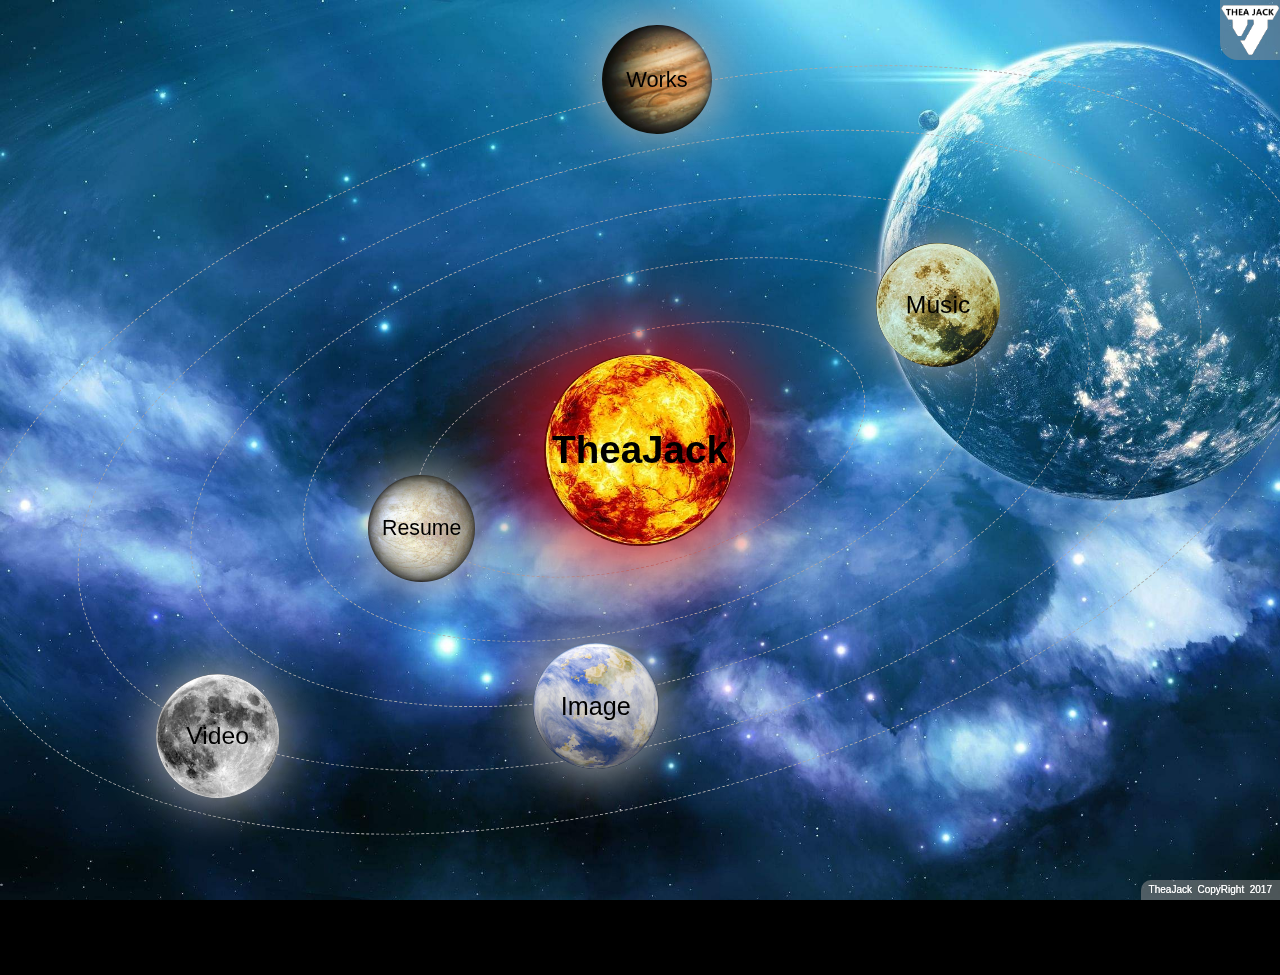
==== index.html @ 1dd4e109 "17-2-21" ====
<!DOCTYPE html>
<html>
  <head>
    <meta charset='utf-8'>
    <meta http-equiv="X-UA-Compatible" content="chrome=1">
    <meta name="keywords" content="validation,validate,css animation,js,jetter,jQuery,js library">  
    <meta name="description" content="js library for form operate and validate,select HTMLElement like jQuery">  
    <meta name="viewport" content="width=device-width, initial-scale=1, maximum-scale=1">

    <meta http-equiv="X-UA-Compatible" content="IE=8">

    <meta http-equiv="X-UA-Compatible" content="chrome=1"/>
    <title>theajack</title>
    <link rel="stylesheet" type="text/css" href="assets/css/common.css"/>
    <link rel="stylesheet" type="text/css" href="assets/css/index.css"/>
  </head>
  <body>
    <div id="main">
      <div class="track resume"></div>
      <div class="track music"></div>
      <div class="track image"></div>
      <div class="track video"></div>
      <div class="track work"></div>
      <div id="origin">TheaJack</div>
      <div>
        <div id="resume" class="planet" onclick="Jet.open('resume.html')">Resume</div>
        <div id="music" class="planet">Music</div>
        <div id="image" class="planet">Image</div>
        <div id="video" class="planet">Video</div>
        <div id="work" class="planet" onclick="Jet.open('works.html')">Works</div>
      </div>
    </div>
    <img id="tjLogo" src="assets/images/theajack.png" onclick="window.open('https://theajack.github.io')"/>
    <div id="tjCopyRight">TheaJack&nbsp;&nbsp;CopyRight&nbsp;&nbsp;2017</div>
    <script src="assets/js/jetter.min.js"></script>
    <script src="assets/js/planet.js"></script>
    <script src="assets/js/main.js"></script>
    <script src="assets/js/logo.js"></script>
  </body>
</html>
---- assets/css/common.css ----
::selection{
  background-color: #aaa;
  color:#fff;
}
::-moz-selection{
  background-color: #aaa;
  color:#fff;
}
*{
  -webkit-box-sizing: border-box;
  -moz-box-sizing: border-box;
  box-sizing: border-box;
}
:before, :after {
  -webkit-box-sizing: border-box;
  -moz-box-sizing: border-box;
  box-sizing: border-box;
}
html,body{
  width: 100%;
  height: 100%;
}
body{
  background-color:#000;
  padding:5px 0;
  color:#fff;
  font-family: "Open Sans",Arial,sans-serif;
  line-height: 22px;
  margin: 0;
  font-size: 13px;
  overflow-x: hidden;
  overflow-y: scroll;
}
.clearfix:after{
  clear:both;
}
.clearfix:before, .clearfix:after{
  display: table;
  content: " ";
}
---- assets/css/index.css ----
body{
  position:fixed;
  overflow:hidden;
  height:100%;
  background-color:#000;
  background-image:url('../images/background.jpg');
  background-size:cover;
}
#main{
  width:100%;
  height:100%;
}
#origin,.planet{
  background-color:#fff;
  border-radius:50%;
  position:absolute;
  transition:all 0.2s linear;
  -webkit-transition:all 0.2s linear;
  /*border:1px solid #000;*/
  color:#000;
  text-align:center;
  font-size:20px;
  cursor:pointer;
  background-size:cover;
}
.planet{
  box-shadow: 0 0 50px 5px #aaa;
}
#origin{
  font-size:30px;
  font-weight:bold;
  background-image:url('../images/center.png');
  box-shadow: 0 0 100px 20px #d00;
}
.track{
  border-radius:50%;
  transform: rotate(-16deg);
  -moz-transform: rotate(-16deg);
  -ms-transform: rotate(-16deg);
  -webkit-transform: rotate(-16deg);
  position:absolute;
  background-color:transparent;
  border:1px dashed #aaa;
}
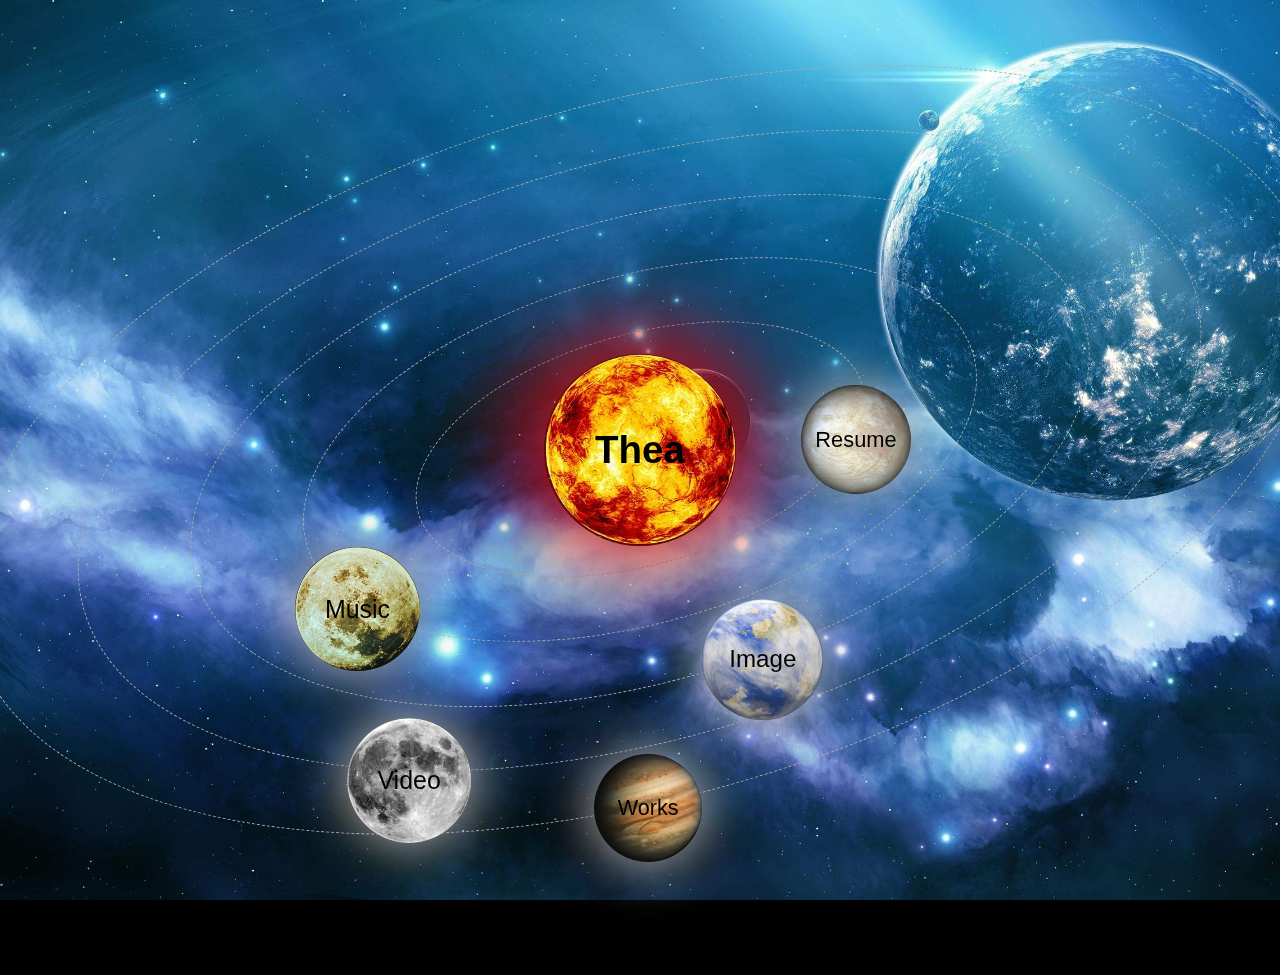
==== commit 02d65c11: "17-2-17" ====
--- a/index.html
+++ b/index.html
@@ -21,20 +21,17 @@
       <div class="track image"></div>
       <div class="track video"></div>
       <div class="track work"></div>
-      <div id="origin">TheaJack</div>
+      <div id="origin">Thea</div>
       <div>
         <div id="resume" class="planet" onclick="Jet.open('resume.html')">Resume</div>
-        <div id="music" class="planet">Music</div>
-        <div id="image" class="planet">Image</div>
-        <div id="video" class="planet">Video</div>
+        <div id="music" class="planet" onclick="Jet.show('In developing','info')">Music</div>
+        <div id="image" class="planet" onclick="Jet.open('In developing','info')">Image</div>
+        <div id="video" class="planet" onclick="Jet.open('In developing','info')">Video</div>
         <div id="work" class="planet" onclick="Jet.open('works.html')">Works</div>
       </div>
     </div>
-    <img id="tjLogo" src="assets/images/theajack.png" onclick="window.open('https://theajack.github.io')"/>
-    <div id="tjCopyRight">TheaJack&nbsp;&nbsp;CopyRight&nbsp;&nbsp;2017</div>
     <script src="assets/js/jetter.min.js"></script>
     <script src="assets/js/planet.js"></script>
     <script src="assets/js/main.js"></script>
-    <script src="assets/js/logo.js"></script>
   </body>
 </html>
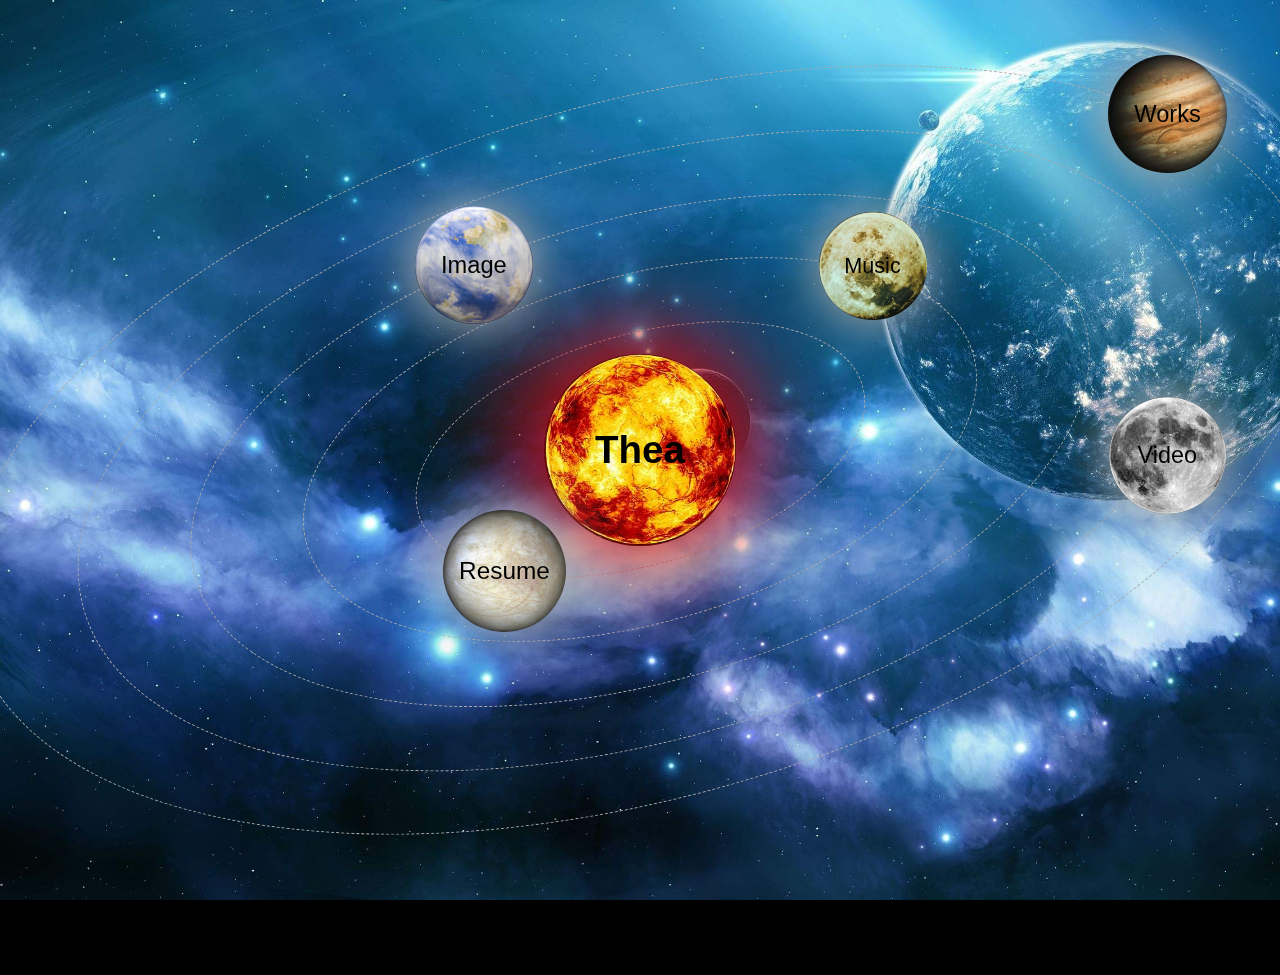
==== commit fc5a3e66: "aa" ====
--- a/index.html
+++ b/index.html
@@ -6,9 +6,7 @@
     <meta name="keywords" content="validation,validate,css animation,js,jetter,jQuery,js library">  
     <meta name="description" content="js library for form operate and validate,select HTMLElement like jQuery">  
     <meta name="viewport" content="width=device-width, initial-scale=1, maximum-scale=1">
-
     <meta http-equiv="X-UA-Compatible" content="IE=8">
-
     <meta http-equiv="X-UA-Compatible" content="chrome=1"/>
     <title>theajack</title>
     <link rel="stylesheet" type="text/css" href="assets/css/common.css"/>
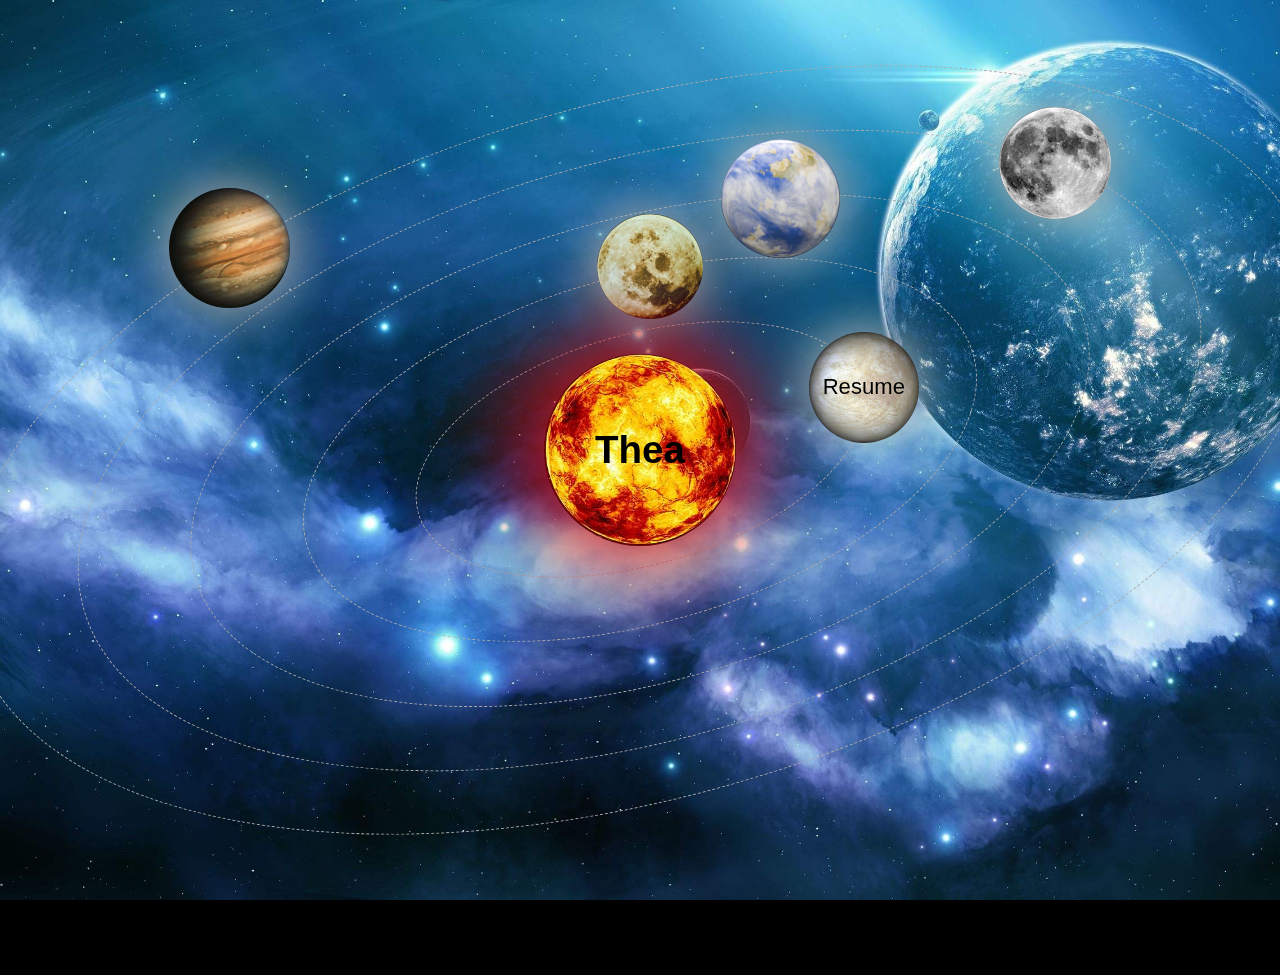
==== commit b25cca0b: "17-7-6" ====
--- a/index.html
+++ b/index.html
@@ -3,12 +3,11 @@
   <head>
     <meta charset='utf-8'>
     <meta http-equiv="X-UA-Compatible" content="chrome=1">
-    <meta name="keywords" content="validation,validate,css animation,js,jetter,jQuery,js library">  
-    <meta name="description" content="js library for form operate and validate,select HTMLElement like jQuery">  
+    <meta name="keywords" content="theapin">  
+    <meta name="description" content="">  
     <meta name="viewport" content="width=device-width, initial-scale=1, maximum-scale=1">
     <meta http-equiv="X-UA-Compatible" content="IE=8">
-    <meta http-equiv="X-UA-Compatible" content="chrome=1"/>
-    <title>theajack</title>
+    <title>Thea</title>
     <link rel="stylesheet" type="text/css" href="assets/css/common.css"/>
     <link rel="stylesheet" type="text/css" href="assets/css/index.css"/>
   </head>
@@ -21,11 +20,11 @@
       <div class="track work"></div>
       <div id="origin">Thea</div>
       <div>
-        <div id="resume" class="planet" onclick="Jet.open('resume.html')">Resume</div>
-        <div id="music" class="planet" onclick="Jet.show('In developing','info')">Music</div>
-        <div id="image" class="planet" onclick="Jet.open('In developing','info')">Image</div>
-        <div id="video" class="planet" onclick="Jet.open('In developing','info')">Video</div>
-        <div id="work" class="planet" onclick="Jet.open('works.html')">Works</div>
+        <div id="resume" class="planet" onclick="Jet.open('https://theapin.github.io/resume/')">Resume</div>
+        <div id="music" class="planet" onclick="Jet.show('It\'s empty','info')"></div>
+        <div id="image" class="planet" onclick="Jet.show('It\'s empty','info')"></div>
+        <div id="video" class="planet" onclick="Jet.show('It\'s empty','info')"></div>
+        <div id="work" class="planet" onclick="Jet.show('It\'s empty','info')"></div>
       </div>
     </div>
     <script src="assets/js/jetter.min.js"></script>
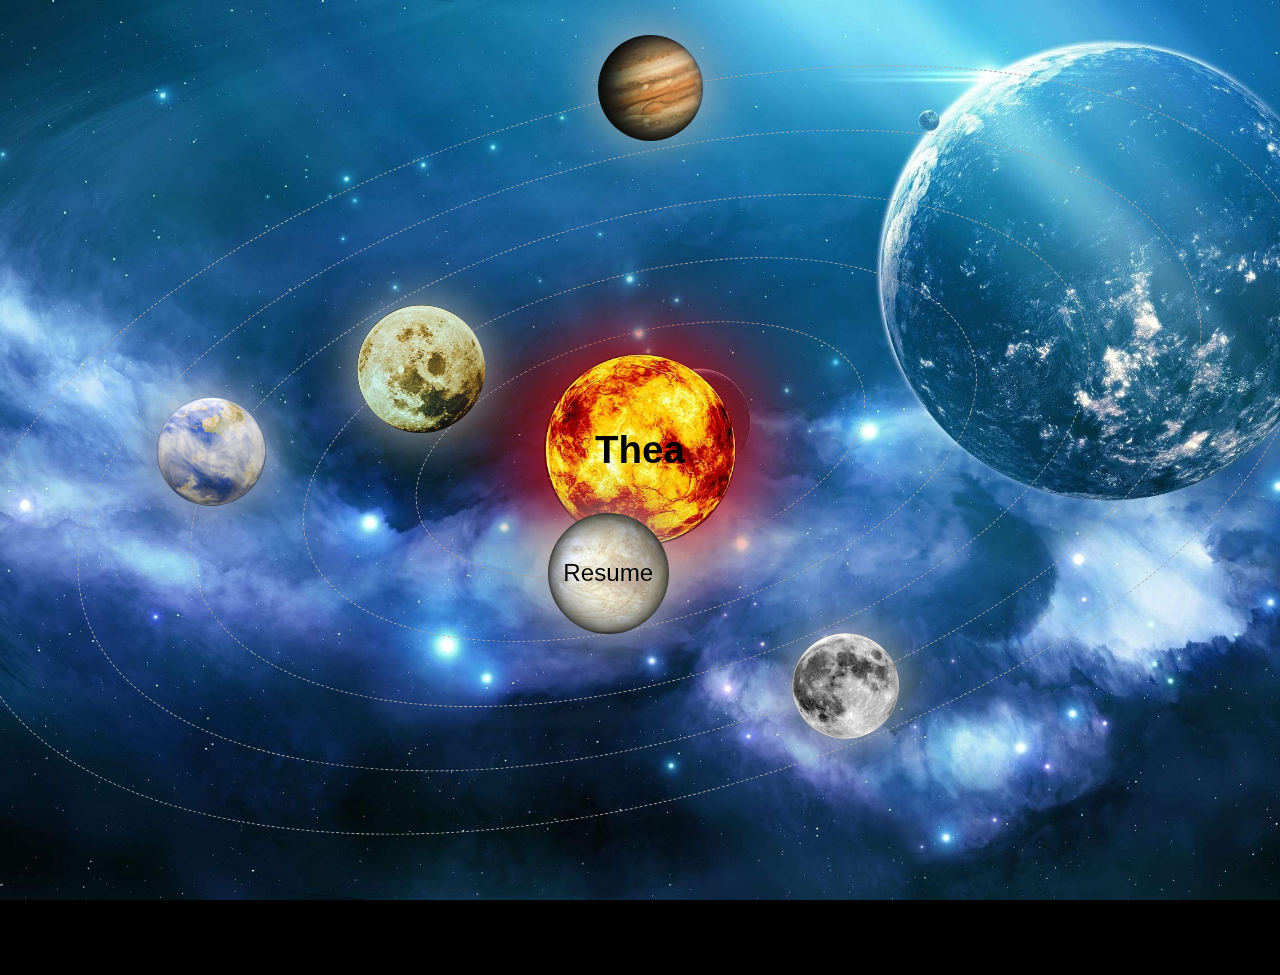
==== commit 98cd1717: "m" ====
--- a/index.html
+++ b/index.html
@@ -26,7 +26,7 @@
         <div id="video" class="planet" onclick="Jet.show('It\'s empty','info')"></div>
         <div id="work" class="planet" onclick="Jet.show('It\'s empty','info')"></div>
       </div>
-    </div>
+    </div> 
     <script src="assets/js/jetter.min.js"></script>
     <script src="assets/js/planet.js"></script>
     <script src="assets/js/main.js"></script>
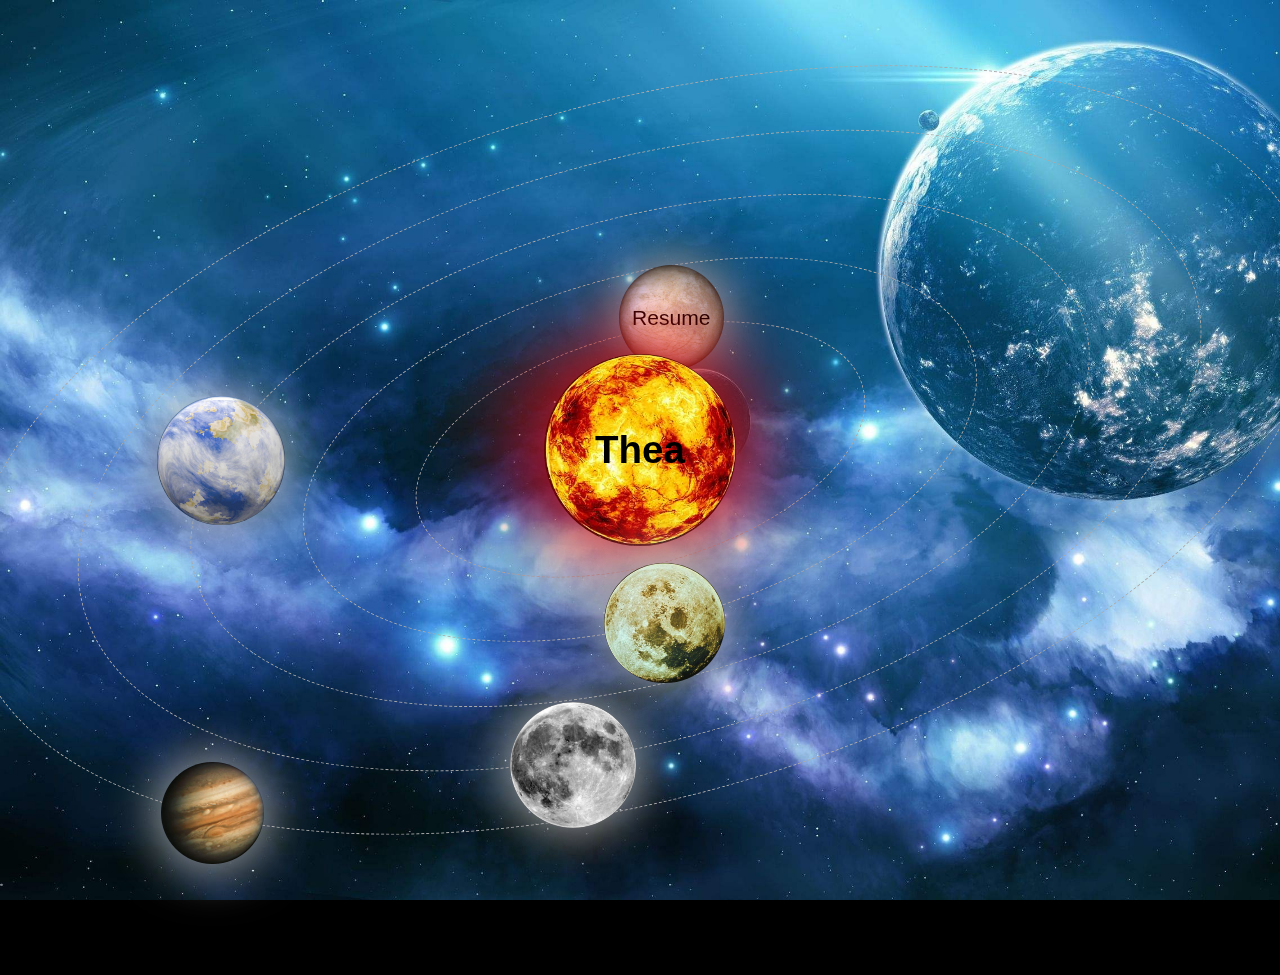
==== commit a670afe7: "m" ====
--- a/index.html
+++ b/index.html
@@ -26,7 +26,7 @@
         <div id="video" class="planet" onclick="Jet.show('It\'s empty','info')"></div>
         <div id="work" class="planet" onclick="Jet.show('It\'s empty','info')"></div>
       </div>
-    </div> 
+    </div>  
     <script src="assets/js/jetter.min.js"></script>
     <script src="assets/js/planet.js"></script>
     <script src="assets/js/main.js"></script>
